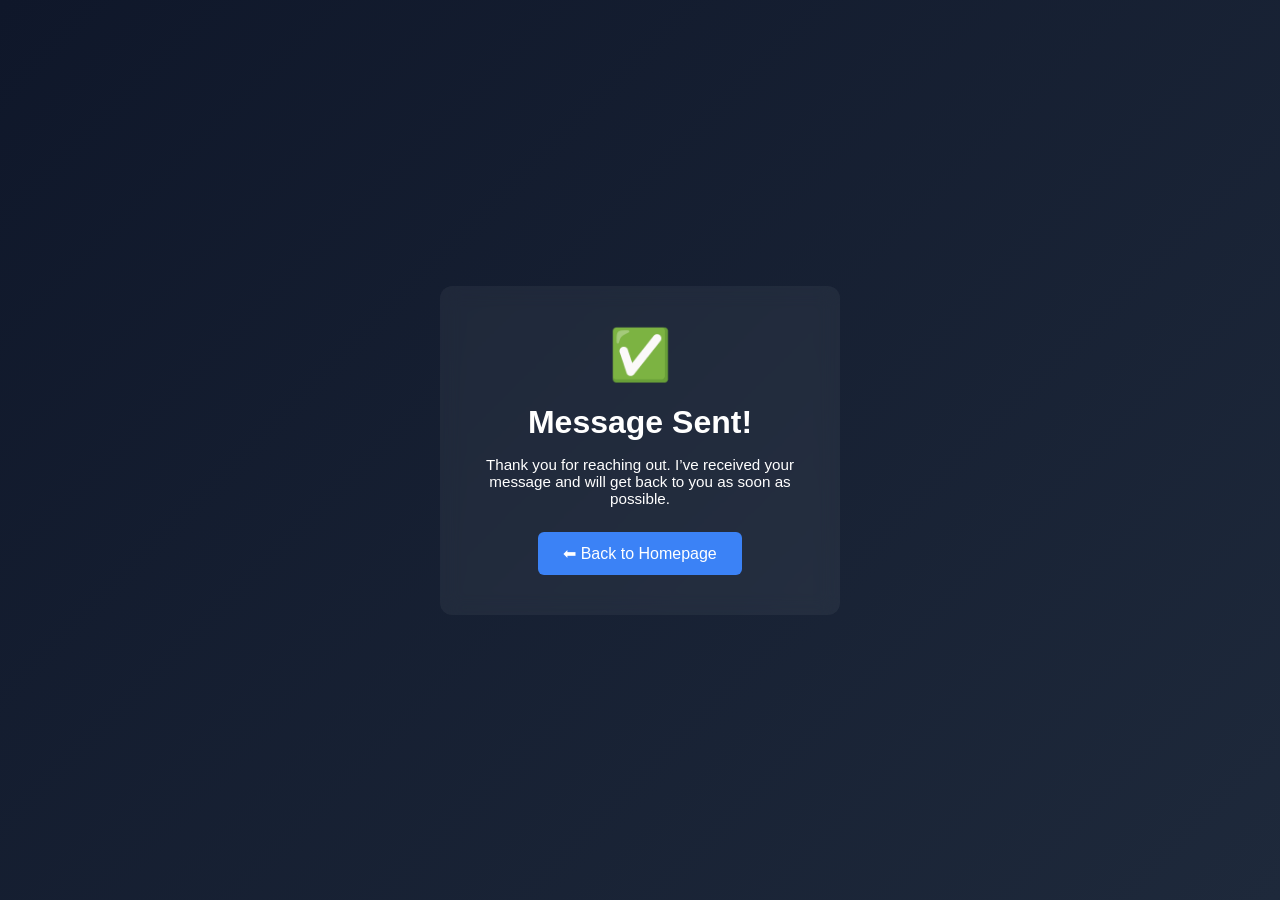
==== thankyou.html @ 76a86899 "Add files via upload" ====
<!DOCTYPE html>
<html lang="en">
<head>
<meta charset="UTF-8">
<meta name="viewport" content="width=device-width, initial-scale=1.0">
<title>Thank You | HB Dev</title>

<style>
* {
  margin: 0;
  padding: 0;
  box-sizing: border-box;
  font-family: 'Segoe UI', sans-serif;
}

/* COLORS */
:root {
  --bg: #0f172a;
  --accent: #3b82f6;
  --text: #ffffff;
}

/* BODY */
body {
  height: 100vh;
  display: flex;
  justify-content: center;
  align-items: center;
  background: linear-gradient(135deg, #0f172a, #1e293b);
  color: var(--text);
  text-align: center;
}

/* CARD */
.container {
  background: rgba(255,255,255,0.05);
  padding: 40px;
  border-radius: 12px;
  backdrop-filter: blur(10px);
  max-width: 400px;
}

/* ICON */
.icon {
  font-size: 50px;
  margin-bottom: 20px;
}

/* TEXT */
h1 {
  margin-bottom: 15px;
}

p {
  margin-bottom: 25px;
  font-size: 0.95rem;
}

/* BUTTON */
.btn {
  display: inline-block;
  padding: 12px 25px;
  background: var(--accent);
  color: white;
  text-decoration: none;
  border-radius: 6px;
  transition: 0.3s;
}

.btn:hover {
  opacity: 0.9;
}
</style>
</head>

<body>

<div class="container">
  <div class="icon">✅</div>

  <h1>Message Sent!</h1>

  <p>
    Thank you for reaching out. I’ve received your message and will get back to you as soon as possible.
  </p>

  <a href="index.html" class="btn">⬅ Back to Homepage</a>
</div>

</body>
</html>
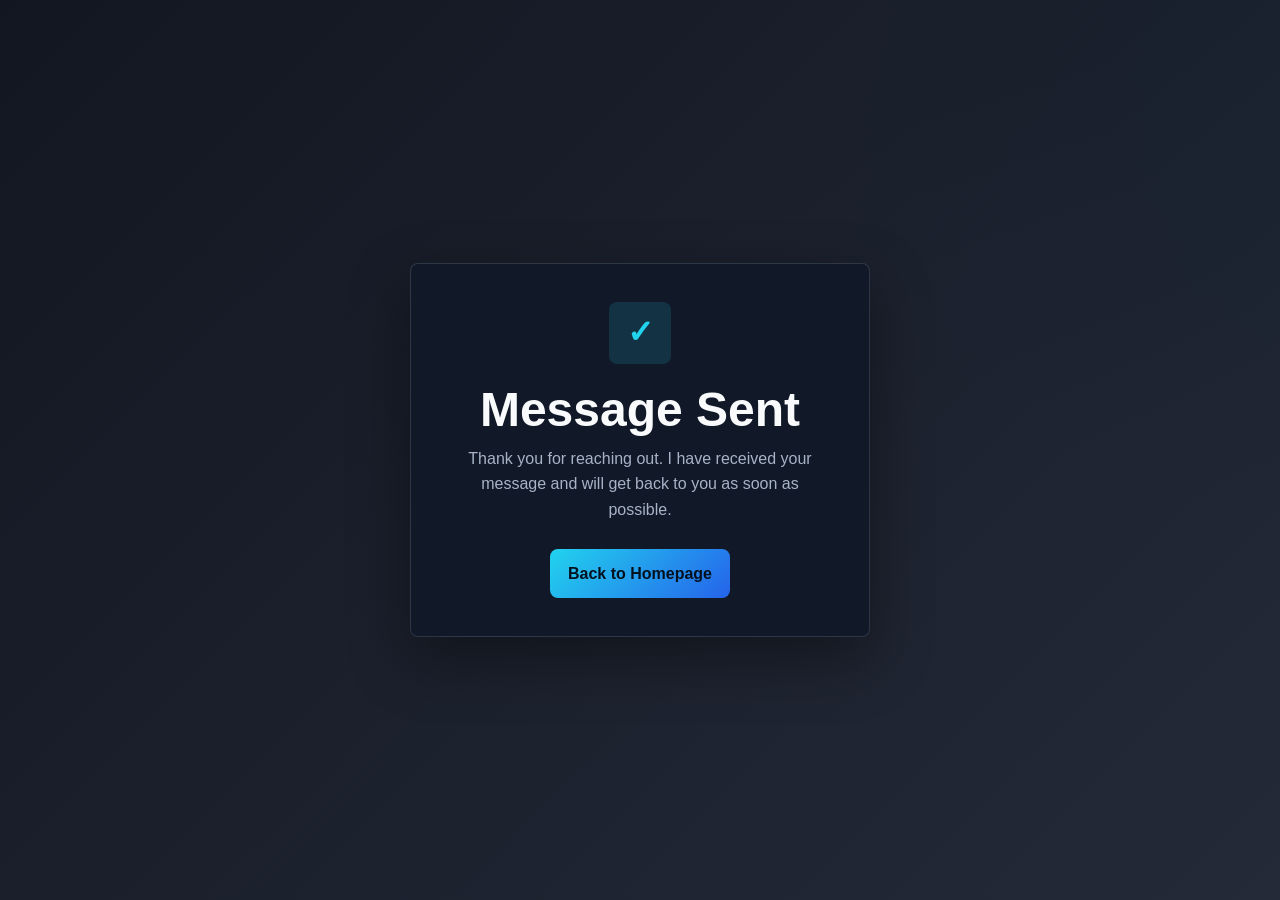
==== commit bfa99b11: "Add files via upload" ====
--- a/thankyou.html
+++ b/thankyou.html
@@ -1,91 +1,101 @@
-<!DOCTYPE html>
-<html lang="en">
-<head>
-<meta charset="UTF-8">
-<meta name="viewport" content="width=device-width, initial-scale=1.0">
-<title>Thank You | HB Dev</title>
-
-<style>
-* {
-  margin: 0;
-  padding: 0;
-  box-sizing: border-box;
-  font-family: 'Segoe UI', sans-serif;
-}
-
-/* COLORS */
-:root {
-  --bg: #0f172a;
-  --accent: #3b82f6;
-  --text: #ffffff;
-}
-
-/* BODY */
-body {
-  height: 100vh;
-  display: flex;
-  justify-content: center;
-  align-items: center;
-  background: linear-gradient(135deg, #0f172a, #1e293b);
-  color: var(--text);
-  text-align: center;
-}
-
-/* CARD */
-.container {
-  background: rgba(255,255,255,0.05);
-  padding: 40px;
-  border-radius: 12px;
-  backdrop-filter: blur(10px);
-  max-width: 400px;
-}
-
-/* ICON */
-.icon {
-  font-size: 50px;
-  margin-bottom: 20px;
-}
-
-/* TEXT */
-h1 {
-  margin-bottom: 15px;
-}
-
-p {
-  margin-bottom: 25px;
-  font-size: 0.95rem;
-}
-
-/* BUTTON */
-.btn {
-  display: inline-block;
-  padding: 12px 25px;
-  background: var(--accent);
-  color: white;
-  text-decoration: none;
-  border-radius: 6px;
-  transition: 0.3s;
-}
-
-.btn:hover {
-  opacity: 0.9;
-}
-</style>
-</head>
-
-<body>
-
-<div class="container">
-  <div class="icon">✅</div>
-
-  <h1>Message Sent!</h1>
-
-  <p>
-    Thank you for reaching out. I’ve received your message and will get back to you as soon as possible.
-  </p>
-
-  <a href="index.html" class="btn">⬅ Back to Homepage</a>
-</div>
-
-</body>
-</html>+<!DOCTYPE html>
+<html lang="en">
+<head>
+<meta charset="UTF-8">
+<meta name="viewport" content="width=device-width, initial-scale=1.0">
+<title>Thank You | HB Creative</title>
+
+<style>
+:root {
+  --ink: #f8fafc;
+  --muted: #a7b3c7;
+  --paper: #080d18;
+  --panel: #111827;
+  --line: rgba(148, 163, 184, 0.22);
+  --brand: #22d3ee;
+  --accent: #f97316;
+  --deep: #050816;
+  --shadow: 0 22px 60px rgba(0, 0, 0, 0.38);
+}
+
+* {
+  box-sizing: border-box;
+  margin: 0;
+  padding: 0;
+}
+
+body {
+  min-height: 100vh;
+  display: grid;
+  place-items: center;
+  background:
+    linear-gradient(135deg, rgba(8, 13, 24, 0.96), rgba(17, 24, 39, 0.92)),
+    radial-gradient(circle at top right, rgba(34, 211, 238, 0.2), transparent 32%);
+  color: var(--ink);
+  font-family: Inter, "Segoe UI", Arial, sans-serif;
+  line-height: 1.6;
+  padding: 24px;
+}
+
+.container {
+  width: min(460px, 100%);
+  border: 1px solid var(--line);
+  border-radius: 8px;
+  background: var(--panel);
+  box-shadow: var(--shadow);
+  padding: 38px;
+  text-align: center;
+}
+
+.icon {
+  display: grid;
+  width: 62px;
+  height: 62px;
+  margin: 0 auto 22px;
+  place-items: center;
+  border-radius: 8px;
+  background: rgba(34, 211, 238, 0.14);
+  color: var(--brand);
+  font-size: 2rem;
+  font-weight: 900;
+}
+
+h1 {
+  margin-bottom: 12px;
+  font-size: clamp(2rem, 9vw, 3rem);
+  line-height: 1;
+}
+
+p {
+  margin-bottom: 26px;
+  color: var(--muted);
+}
+
+.btn {
+  display: inline-flex;
+  align-items: center;
+  justify-content: center;
+  min-height: 44px;
+  border-radius: 8px;
+  background: linear-gradient(135deg, var(--brand), #2563eb);
+  color: #03111f;
+  font-weight: 750;
+  padding: 12px 18px;
+  text-decoration: none;
+}
+
+.btn:hover {
+  background: var(--brand);
+}
+</style>
+</head>
+
+<body>
+<main class="container">
+  <div class="icon">✓</div>
+  <h1>Message Sent</h1>
+  <p>Thank you for reaching out. I have received your message and will get back to you as soon as possible.</p>
+  <a href="index.html" class="btn">Back to Homepage</a>
+</main>
+</body>
+</html>
